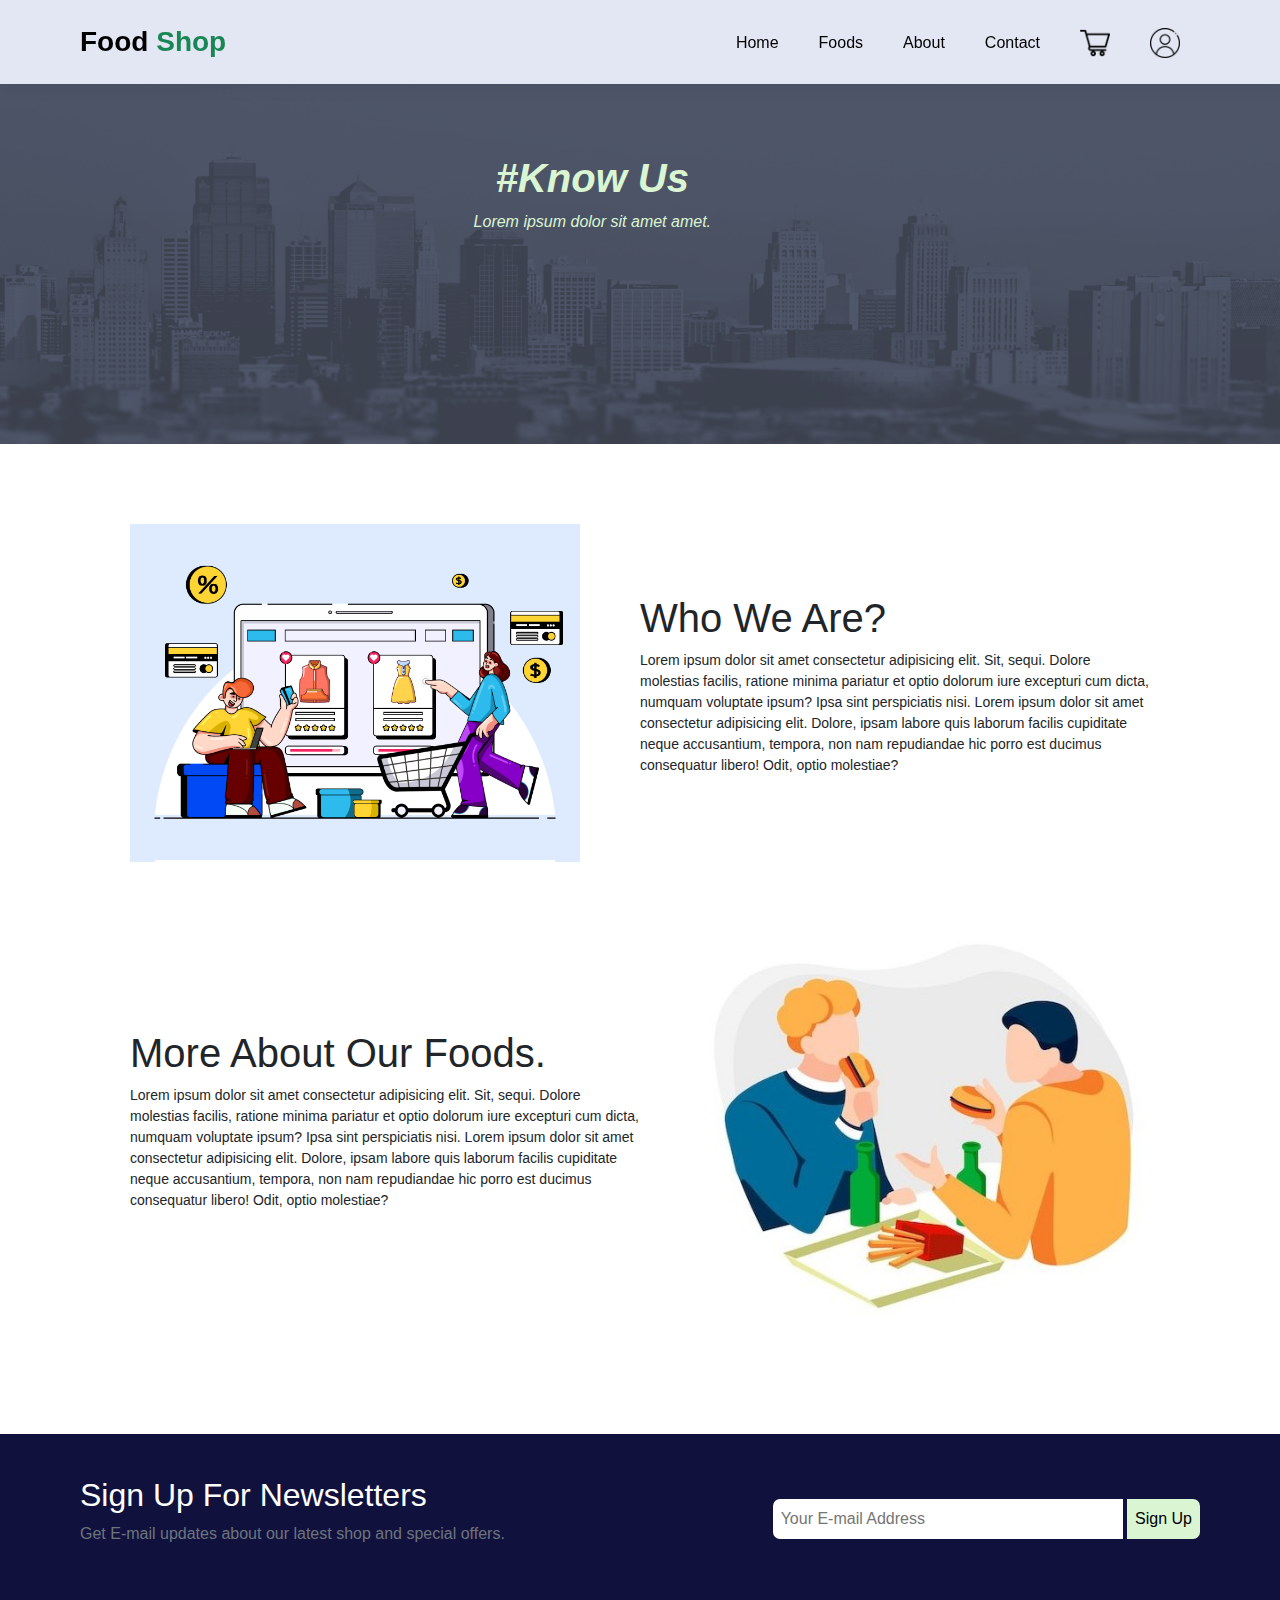
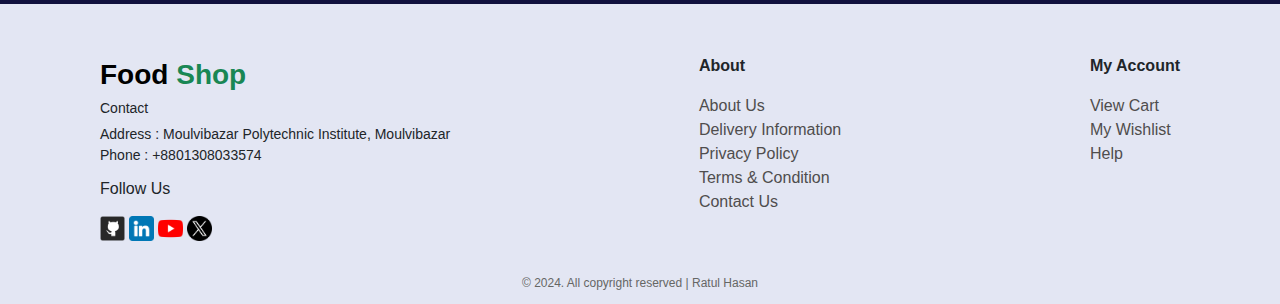
==== about.html @ 062df9e7 "Add initial project structure with HTML, CSS, and JavaScript files for foodShop" ====
<!DOCTYPE html>
<html lang="en">
<head>
    <meta charset="UTF-8">
    <meta name="viewport" content="width=device-width, initial-scale=1.0">
    <link rel="stylesheet" href="css/about.css">
    <link rel="stylesheet" href="css/bootstrapCss/bootstrap.min.css">
    <title>FOOD-SHOP</title>
</head>
<body>
<!-- header start -->
    <section id="header">
        <div class="logo"><a href="index.html">Food <span class="text-success">Shop</span></a></div>

        <div id="navBar" >
            <ul>
                <li><a href="index.html">Home</a></li>
                <li><a href="foods.html">Foods</a></li>
                <li><a href="about.html">About</a></li>
                <li><a href="contact.html">Contact</a></li>
                <li><a href="cart.html"><img src="img/cart.png" alt="AddToCart" width="30px"></a></li>
                <li><a href="user.html"><img src="img/user.png" alt="AddToCart" width="30px"></a></li>
            </ul>
        </div>
    </section>
<!-- header end -->

<!-- hero section start  -->
<section id="hero">
    <img src="img/aboutImg/aboutBanner.png" alt="">
    <div class="heroText">
        <h1>#Know Us</h1>
        <p>Lorem ipsum dolor sit amet amet.</p>
    </div>
</section>
<!-- hero section end  -->
<!-- about us section start  -->
<section id="about">
    <div class="aboutFirstSection">
        <div class="aboutImg">
            <img src="img/aboutImg/aboutFirst.jpg" alt="">
        </div>
        <div class="aboutDetails">
            <h1>Who We Are?</h1>
            <p>Lorem ipsum dolor sit amet consectetur adipisicing elit. Sit, sequi. Dolore molestias facilis, ratione minima pariatur et optio dolorum iure excepturi cum dicta, numquam voluptate ipsum? Ipsa sint perspiciatis nisi. Lorem ipsum dolor sit amet consectetur adipisicing elit. Dolore, ipsam labore quis laborum facilis cupiditate neque accusantium, tempora, non nam repudiandae hic porro est ducimus consequatur libero! Odit, optio molestiae?</p>
        </div>
    </div>
    <div class="aboutSecondSection">
        <div class="aboutDetails">
            <h1>More About Our Foods.</h1>
            <p>Lorem ipsum dolor sit amet consectetur adipisicing elit. Sit, sequi. Dolore molestias facilis, ratione minima pariatur et optio dolorum iure excepturi cum dicta, numquam voluptate ipsum? Ipsa sint perspiciatis nisi. Lorem ipsum dolor sit amet consectetur adipisicing elit. Dolore, ipsam labore quis laborum facilis cupiditate neque accusantium, tempora, non nam repudiandae hic porro est ducimus consequatur libero! Odit, optio molestiae?</p>
        </div>
        <div class="aboutImg">
            <img src="img/aboutImg/aboutSecond.jpg" alt="">
        </div>
    </div>
    </div>
</section>
<!-- about us section end  -->
<!-- news letter start  -->
<section  id="newsLetter">
    <div class="leftText">
        <h2>Sign Up For Newsletters</h2>
        <p class="text-secondary">Get E-mail updates about our latest shop and  special offers.</p>
    </div>
    <div class="rightInput">
        <input class="p-2" type="email" placeholder="Your E-mail Address ">
        <button class="p-2">Sign Up</button>
    </div>
</section>
<!-- news letter end  -->
<!-- fotter section start  -->
<footer>
    <div class="footerLinks">
        <div class="footerFirstColumn">
            <div class="logo"><a href="index.html">Food <span class="text-success">Shop</span></a></div>
            <div class="footerFirstText">
                <p>Contact</p><br>
                <p>Address : Moulvibazar Polytechnic Institute, Moulvibazar</p>
                <p>Phone : +8801308033574</p><br>
                <h6>Follow Us</h6>
            </div>
            <div class="social">
                <img src="img/social/github.png" alt="" height="25px" width="25px">
                <img src="img/social/linkedin.png" alt="" height="25px" width="25px">
                <img src="img/social/youtube.png" alt="" height="25px" width="25px">
                <img src="img/social/twitter.png" alt="" height="25px" width="25px">
            </div>
    
        </div>
        <div class="footerSecondColumn">
            <p>About</p>
            <a href="about.html">About Us</a>
            <a href="#">Delivery Information</a>
            <a href="#">Privacy Policy</a>
            <a href="#">Terms & Condition</a>
            <a href="#">Contact Us</a>
        </div>
        <div class="footerThirdColumn">
            <p>My Account</p>
            <a href="#">View Cart</a>
            <a href="#">My Wishlist</a>
            <a href="#">Help</a>
        </div>
    </div>
    <div class="footerLastText">
        <p>© 2024. All copyright reserved | Ratul Hasan</p>
    </div>
</footer>
<!-- fotter section end  -->

    <script src="js/main.js"></script>
    <script src="js/bootstrapJs/bootstrap.bundle.min.js"></script>
    <script src="js/bootstrapJs/bootstrap.min.js"></script>
</body>
</html>
---- css/about.css ----
*{
    margin: 0;
    padding: 0;
    box-sizing: border-box;
    font-family: Verdana, Geneva, Tahoma, sans-serif;
}
#header{
    position: sticky;
    top: 0;
    left: 0;
    width: 100%;
    display: flex;
    align-items: center;
    justify-content: space-between;
    padding: 0px 80px;
    background: #E3E6F3;
    box-shadow: 0 5px 15px rgba(0, 0, 0, 0.06);
    z-index: 1;
}
.logo{
    font-size: 28px;
    font-weight: bold;
}
.logo a{
    text-decoration: none;
    color: black;
}
#navBar ul{
    display: flex;
    align-items: center;
    justify-content: center;
}
#navBar ul li{
    list-style: none;
    padding: 10px 20px;
    margin-top: 18px;   
}
#navBar ul li a{
    text-decoration: none;
    color: black;
    font-weight: 400;
    transition: 0.3s ease;
}
#navBar li a:hover{
    color: green;
    /* border-bottom: 2px solid green; */
}
/* header section end  */
/* hero section start */
#hero{
    position: relative;
}
#hero .heroText{
    position: absolute;
    top: 70px;
    left: 37%;
    text-align: center;
    margin: auto;
    color: #daf5d2;
    font-family: Verdana, Geneva, Tahoma, sans-serif;
    font-style: italic;
}
#hero .heroText h1{
    font-weight: 900;
    font-family: Tahoma, Geneva, Verdana, sans-serif;
}
#hero img{
    width: 100%;
    height: 40vh;
    opacity: 0.9;
    position: relative;
}

/* hero section end */

/* about section start  */
#about{
    padding: 10px 100px;
}
#about .aboutFirstSection, .aboutSecondSection{
    display: flex;
    align-items: center;
    justify-content: space-between;
    padding-top: 70px;
}
.aboutDetails p{
    font-size: 14px;
}
#about .aboutDetails, .aboutImg{
    padding: 0 30px;
}
#about .aboutImg img{
    width: 450px;
}
/* about section end  */

/* news letter start  */
#newsLetter{
    display: flex;
    justify-content: space-between;
    align-items: center;
    padding: 60px 80px;
    margin-top: 100px;
    background-color: rgb(17, 17, 62);
    color: white;
    height: 170px;
}
.rightInput input{
    border-top-left-radius: 7px;
    border-bottom-left-radius: 7px;
    border: none;
    width: 350px;
}
.rightInput button{
    border-top-right-radius: 7px;
    border-bottom-right-radius: 7px;
    border: none;
    background-color: #daf5d2;
}
/* news letter end */
/* fotter section start */
footer{
    height: 300px;
    width: 100%;
    background: #E3E6F3;
}
.footerLinks{
    height: 270px;
    width: 100%;
    display: flex;
    justify-content: space-between;
    padding: 50px 100px 0px 100px;
}
.footerFirstColumn{
    font-size: 14px;
    
}
.footerFirstText{
    line-height: 5px;
    padding: 10px 0;
}
.footerSecondColumn a, .footerThirdColumn a{
    display: block;
    justify-content: center;
    text-decoration: none;
    color: rgb(79, 77, 77);
}
.footerSecondColumn p, .footerThirdColumn p{
    font-weight: bold;
}
.footerLastText {
    text-align: center;
    font-size: 12px;
    color: #666765;
}
/* fotter section end */
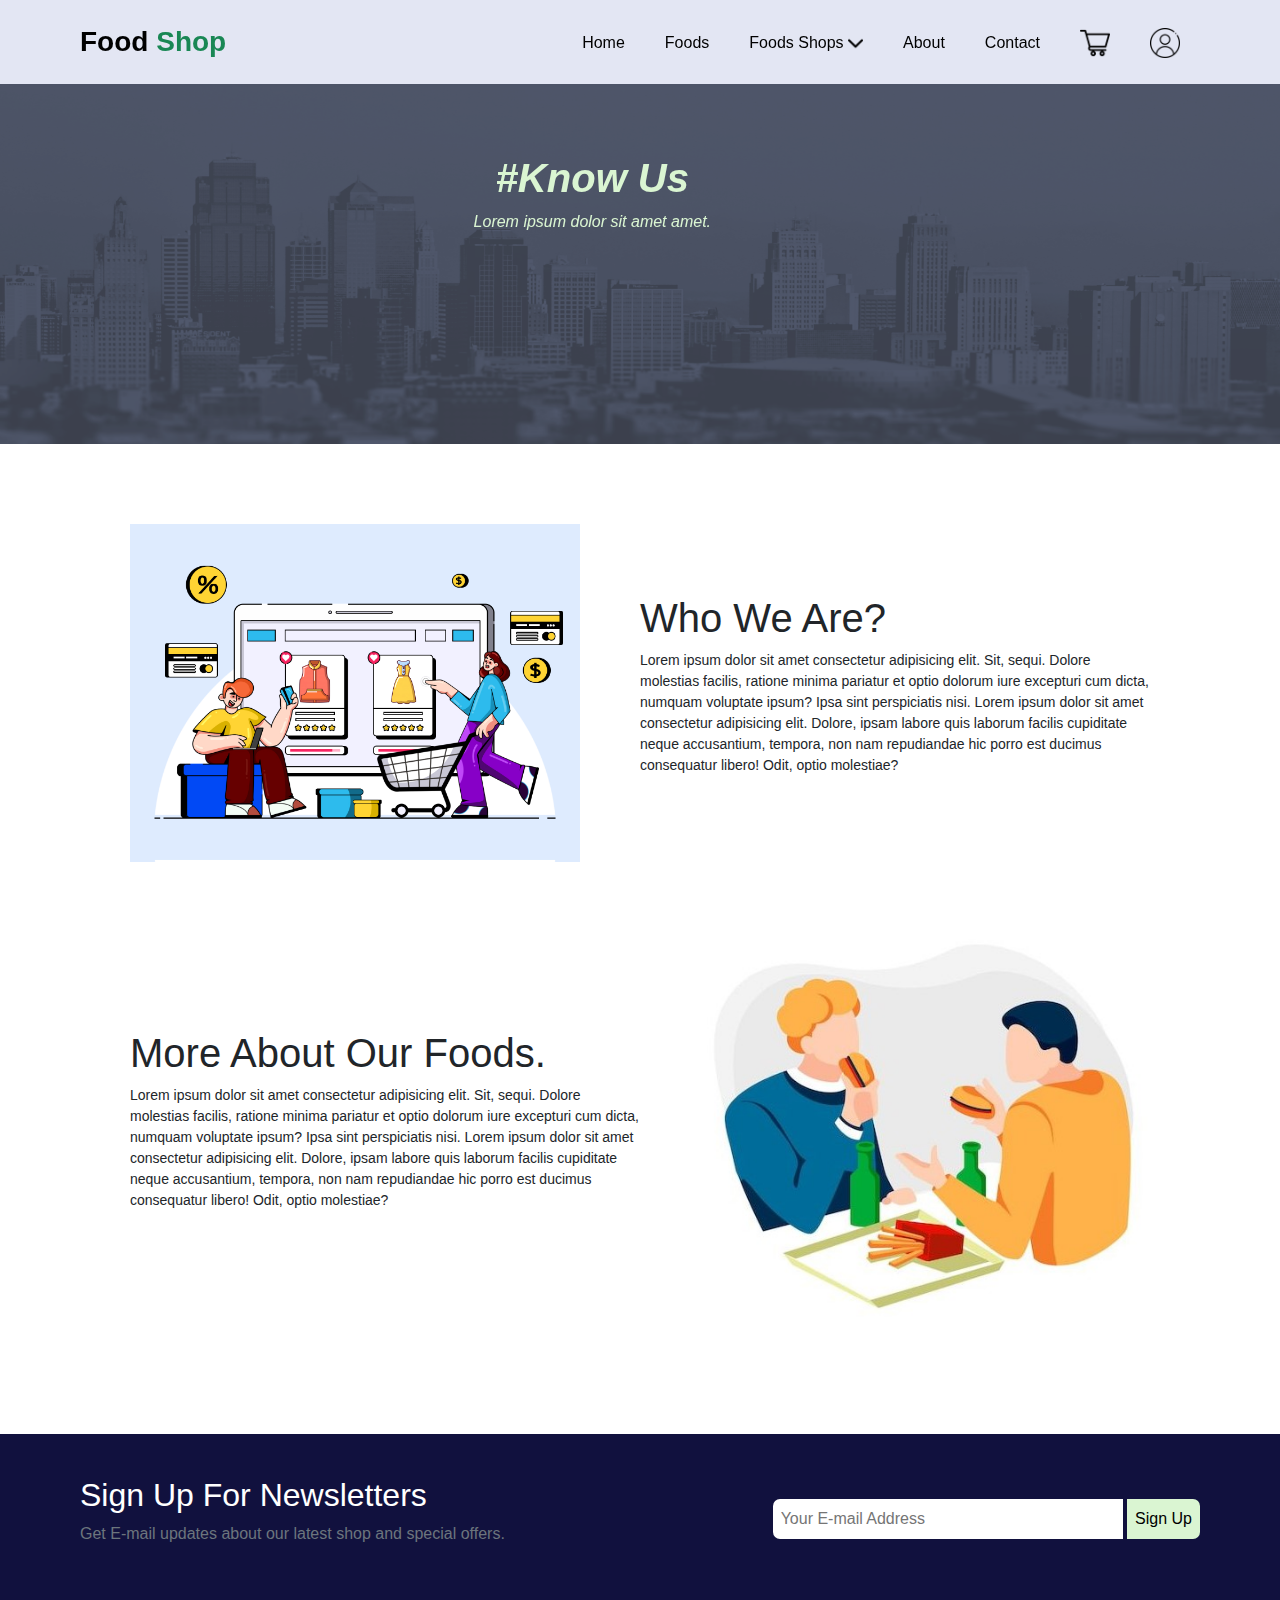
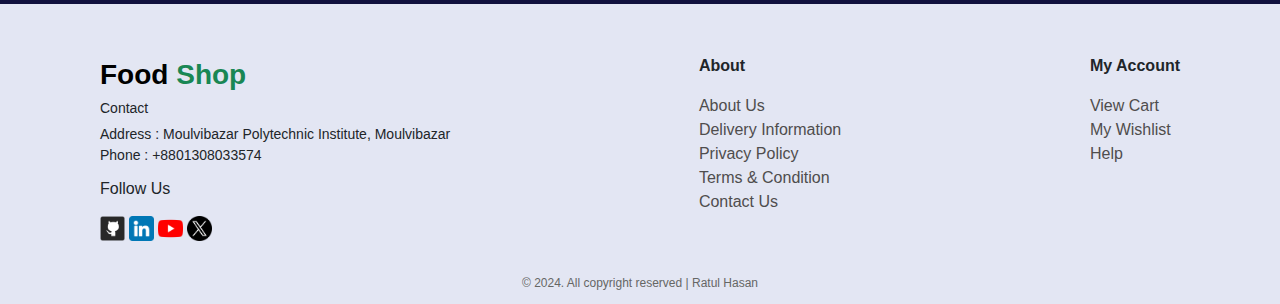
==== commit 00bc28a2: "change" ====
--- a/about.html
+++ b/about.html
@@ -4,25 +4,42 @@
     <meta charset="UTF-8">
     <meta name="viewport" content="width=device-width, initial-scale=1.0">
     <link rel="stylesheet" href="css/about.css">
+    <link rel="stylesheet" href="css/responsive.css">
     <link rel="stylesheet" href="css/bootstrapCss/bootstrap.min.css">
     <title>FOOD-SHOP</title>
 </head>
 <body>
 <!-- header start -->
-    <section id="header">
-        <div class="logo"><a href="index.html">Food <span class="text-success">Shop</span></a></div>
+<section id="header">
+    <div class="logo"><a href="index.html">Food <span class="text-success">Shop</span></a></div>
 
-        <div id="navBar" >
-            <ul>
-                <li><a href="index.html">Home</a></li>
-                <li><a href="foods.html">Foods</a></li>
-                <li><a href="about.html">About</a></li>
-                <li><a href="contact.html">Contact</a></li>
-                <li><a href="cart.html"><img src="img/cart.png" alt="AddToCart" width="30px"></a></li>
-                <li><a href="user.html"><img src="img/user.png" alt="AddToCart" width="30px"></a></li>
-            </ul>
-        </div>
-    </section>
+    <div id="navBar" >
+        <ul class="ul">
+            <li class="li"><a href="index.html">Home</a></li class="li">
+            <li class="li"><a href="foods.html">Foods</a></li>
+
+            <li class="li rotate">
+                <a href="#">Foods Shops <img class="dropdownImg" src="img/icon/dropdown.png" alt="" width="15px" height="15px"></a>
+                <ul class="dropdownShopName">
+                    <li class="dropdownShopNameListItem"><a href="foods.html">Tasty-Treat</a></li>
+                    <li class="dropdownShopNameListItem"><a href="foods.html">Kacchi-Dine</a></li>
+                    <li class="dropdownShopNameListItem"><a href="foods.html">Sharinda</a></li>
+                    <li class="dropdownShopNameListItem"><a href="foods.html">Panshi</a></li>
+                    <li class="dropdownShopNameListItem"><a href="foods.html">Mamar-Bari</a></li>
+                </ul>
+            </li>
+
+            <li class="li"><a href="about.html">About</a></li>
+            <li class="li"><a href="contact.html">Contact</a></li>
+            <div class="icon d-flex">
+                <li class="li "><a href="cart.html"><img src="img/icon/cart.png" alt="AddToCart" width="30px"></a></li>
+            <li class="li "><a href="user.html"><img src="img/icon/user.png" alt="login" width="30px"></a></li>
+            </div>
+        </ul>
+        <!-- menu icon -->
+        <img class="d-md-none " style="cursor: pointer; width:30px;" src="img/icon/menu.png" alt="menu">
+    </div>
+</section>
 <!-- header end -->
 
 <!-- hero section start  -->
--- a/css/about.css
+++ b/css/about.css
@@ -15,7 +15,6 @@
     padding: 0px 80px;
     background: #E3E6F3;
     box-shadow: 0 5px 15px rgba(0, 0, 0, 0.06);
-    z-index: 1;
 }
 .logo{
     font-size: 28px;
@@ -25,27 +24,91 @@
     text-decoration: none;
     color: black;
 }
-#navBar ul{
+.logo a:hover{
+    text-decoration: none;
+    color: black;
+}
+#navBar .ul{
     display: flex;
     align-items: center;
     justify-content: center;
 }
-#navBar ul li{
+#navBar .ul .li{
     list-style: none;
     padding: 10px 20px;
-    margin-top: 18px;   
-}
-#navBar ul li a{
+    margin-top: 18px;
+}
+#navBar .ul .li .hideItems{
+    list-style: none;
+    padding: 10px 20px;
+    margin-top: 18px;
+}
+#navBar .ul .li a{
     text-decoration: none;
     color: black;
     font-weight: 400;
     transition: 0.3s ease;
 }
-#navBar li a:hover{
+#navBar .li a:hover{
     color: green;
     /* border-bottom: 2px solid green; */
 }
+#navBar .rotate:hover .dropdownImg{
+    transform: rotate(180deg);
+    transition:  0.3s ease;
+}
+
+/* Basic styling for nav items */
+.ul {
+    list-style-type: none;
+    padding: 0;
+    display: flex;
+}
+
+.li {
+    position: relative;
+}
+
+.li > a {
+    text-decoration: none;
+    color: #333;
+}
+
+/* Dropdown menu styling */
+.dropdownShopName {
+    display: none;
+    position: absolute;
+    top: 100%;
+    left: 10px;
+    background: #E3E6F3;
+    border-radius: 5px;
+    box-shadow: 0px 8px 16px rgba(0, 0, 0, 0.2);
+    list-style-type: none;
+    padding: 0;
+    margin: 0;
+    width: 125px;
+    text-align: center;
+    z-index: 1;
+}
+
+.dropdownShopName li a {
+    color: #333;
+    padding: 10px 0px;
+    display: block;
+    text-decoration: none;
+}
+
+.dropdownShopName li a:hover {
+    background-color: #f1f1f1;
+    color: #007bff;
+}
+
+/* Show dropdown on hover */
+.li:hover .dropdownShopName {
+    display: block;
+}
 /* header section end  */
+
 /* hero section start */
 #hero{
     position: relative;
--- a/css/responsive.css
+++ b/css/responsive.css
@@ -0,0 +1,71 @@
+@media screen and (max-width: 768px) {
+        #header {
+            padding: 10px 20px;
+            /* display: block; */
+        }
+        .logo{
+            font-size: 20px;
+        }
+        #navBar .ul {
+            display: none;
+            flex-direction: column;
+            justify-content: center;
+            position: absolute;
+            top: 100%;
+            right: 2%;
+            width: 180px;
+            background: #bfc2cb;
+            border-radius: 5px;
+        }
+        #navBar .ul .li {
+            padding: 10px 20px;
+            margin-top: 10px;
+            width: 100%;
+        }
+        #hero {
+            flex-direction: column;
+            height: auto;
+            padding: 20px;
+        }
+        #hero .heroImg{
+            width: 80%;
+        }
+        #foodItems {
+            flex-direction: column;
+            align-items: center;
+        }
+        .item {
+            width: 80%;
+            margin-bottom: 20px;
+        }
+        .foodsContainer {
+            grid-template-columns: 1fr;
+            padding: 0 20px;
+        }
+        #newsLetter {
+            flex-direction: column;
+            text-align: center;
+            padding: 20px;
+        }
+        .rightInput input {
+            width: 100%;
+            margin-bottom: 10px;
+        }
+        .rightInput button {
+            width: 100%;
+        }
+        .footerLinks {
+            flex-direction: column;
+            align-items: center;
+            padding: 20px;
+        }
+        .footerFirstColumn, .footerSecondColumn, .footerThirdColumn {
+            margin-bottom: 20px;
+        }
+        #loginAndRegister {
+            padding: 20px 0;
+        }
+        #loginAndRegister form {
+            width: 90%;
+        }
+}
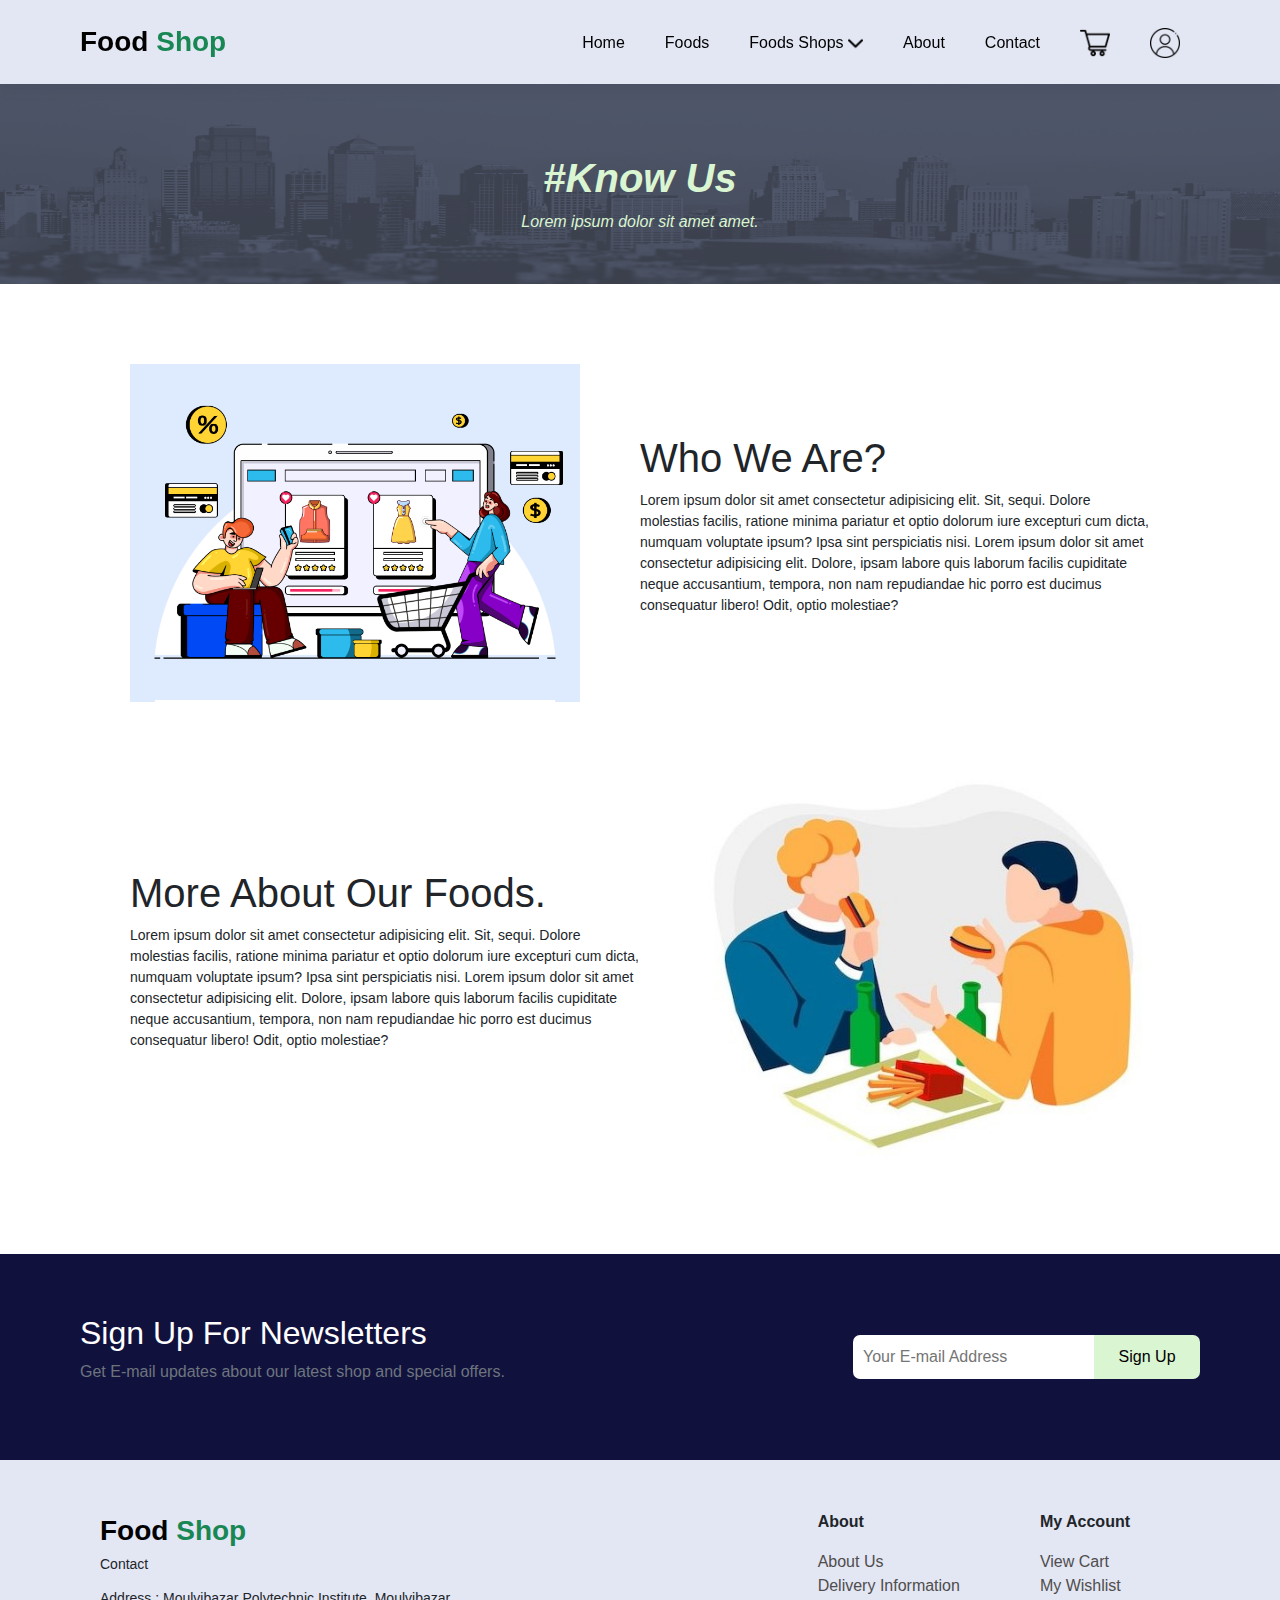
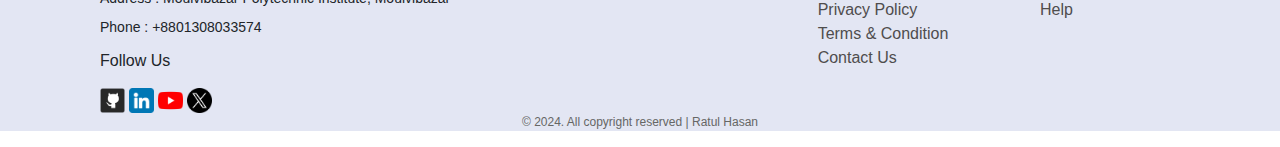
==== commit 0a497d5c: "responsive" ====
--- a/about.html
+++ b/about.html
@@ -14,7 +14,7 @@
     <div class="logo"><a href="index.html">Food <span class="text-success">Shop</span></a></div>
 
     <div id="navBar" >
-        <ul class="ul">
+        <ul class="ul" id="navBarUl">
             <li class="li"><a href="index.html">Home</a></li class="li">
             <li class="li"><a href="foods.html">Foods</a></li>
 
@@ -37,7 +37,9 @@
             </div>
         </ul>
         <!-- menu icon -->
-        <img class="d-md-none " style="cursor: pointer; width:30px;" src="img/icon/menu.png" alt="menu">
+       <div id="menuBar" class="d-md-none">
+        <img  src="img/icon/menu.png" alt="menu" style="cursor: pointer; width:30px;">
+       </div>
     </div>
 </section>
 <!-- header end -->
@@ -81,30 +83,30 @@
         <p class="text-secondary">Get E-mail updates about our latest shop and  special offers.</p>
     </div>
     <div class="rightInput">
-        <input class="p-2" type="email" placeholder="Your E-mail Address ">
-        <button class="p-2">Sign Up</button>
+        <input type="email" placeholder="Your E-mail Address ">
+        <button>Sign Up</button>
     </div>
 </section>
 <!-- news letter end  -->
 <!-- fotter section start  -->
 <footer>
-    <div class="footerLinks">
-        <div class="footerFirstColumn">
-            <div class="logo"><a href="index.html">Food <span class="text-success">Shop</span></a></div>
-            <div class="footerFirstText">
-                <p>Contact</p><br>
-                <p>Address : Moulvibazar Polytechnic Institute, Moulvibazar</p>
-                <p>Phone : +8801308033574</p><br>
-                <h6>Follow Us</h6>
-            </div>
-            <div class="social">
-                <img src="img/social/github.png" alt="" height="25px" width="25px">
-                <img src="img/social/linkedin.png" alt="" height="25px" width="25px">
-                <img src="img/social/youtube.png" alt="" height="25px" width="25px">
-                <img src="img/social/twitter.png" alt="" height="25px" width="25px">
-            </div>
-    
+<div class="footerLinks">
+    <div class="footerFirstColumn">
+        <div class="logo"><a href="index.html">Food <span class="text-success">Shop</span></a></div>
+        <div class="footerFirstText">
+            <p>Contact</p><br>
+            <p style="line-height: 1.5;">Address : Moulvibazar Polytechnic Institute, Moulvibazar</p>
+            <p>Phone : +8801308033574</p><br>
+            <h6>Follow Us</h6>
         </div>
+        <div class="social">
+            <img src="img/social/github.png" alt="" height="25px" width="25px">
+            <img src="img/social/linkedin.png" alt="" height="25px" width="25px">
+            <img src="img/social/youtube.png" alt="" height="25px" width="25px">
+            <img src="img/social/twitter.png" alt="" height="25px" width="25px">
+        </div>
+    </div>
+    <div class="footerLastColumn">
         <div class="footerSecondColumn">
             <p>About</p>
             <a href="about.html">About Us</a>
@@ -120,9 +122,10 @@
             <a href="#">Help</a>
         </div>
     </div>
-    <div class="footerLastText">
-        <p>© 2024. All copyright reserved | Ratul Hasan</p>
-    </div>
+</div>
+<div class="footerLastText">
+    <p>© 2024. All copyright reserved | Ratul Hasan</p>
+</div>
 </footer>
 <!-- fotter section end  -->
 
--- a/css/about.css
+++ b/css/about.css
@@ -64,16 +64,13 @@
     padding: 0;
     display: flex;
 }
-
 .li {
     position: relative;
 }
-
 .li > a {
     text-decoration: none;
     color: #333;
 }
-
 /* Dropdown menu styling */
 .dropdownShopName {
     display: none;
@@ -90,19 +87,16 @@
     text-align: center;
     z-index: 1;
 }
-
 .dropdownShopName li a {
     color: #333;
     padding: 10px 0px;
     display: block;
     text-decoration: none;
 }
-
 .dropdownShopName li a:hover {
     background-color: #f1f1f1;
     color: #007bff;
 }
-
 /* Show dropdown on hover */
 .li:hover .dropdownShopName {
     display: block;
@@ -112,13 +106,13 @@
 /* hero section start */
 #hero{
     position: relative;
+    z-index: -1;
 }
 #hero .heroText{
     position: absolute;
     top: 70px;
-    left: 37%;
+    width: 100%;
     text-align: center;
-    margin: auto;
     color: #daf5d2;
     font-family: Verdana, Geneva, Tahoma, sans-serif;
     font-style: italic;
@@ -129,11 +123,10 @@
 }
 #hero img{
     width: 100%;
-    height: 40vh;
+    height: 200px;
     opacity: 0.9;
     position: relative;
 }
-
 /* hero section end */
 
 /* about section start  */
@@ -163,32 +156,37 @@
     justify-content: space-between;
     align-items: center;
     padding: 60px 80px;
-    margin-top: 100px;
+    margin-top: 80px;
     background-color: rgb(17, 17, 62);
     color: white;
-    height: 170px;
+}
+.rightInput{
+    display: flex;
+    justify-content: center;
+    align-items: center;
 }
 .rightInput input{
     border-top-left-radius: 7px;
     border-bottom-left-radius: 7px;
     border: none;
-    width: 350px;
+    width: 80%;
+    padding: 10px;
 }
 .rightInput button{
     border-top-right-radius: 7px;
     border-bottom-right-radius: 7px;
     border: none;
     background-color: #daf5d2;
+    width: 120px;
+    padding: 10px;
 }
 /* news letter end */
 /* fotter section start */
 footer{
-    height: 300px;
     width: 100%;
     background: #E3E6F3;
 }
 .footerLinks{
-    height: 270px;
     width: 100%;
     display: flex;
     justify-content: space-between;
@@ -206,6 +204,10 @@
     display: block;
     justify-content: center;
     text-decoration: none;
+    color: rgb(79, 77, 77);
+}
+.footerSecondColumn a:hover , .footerThirdColumn a:hover{
+    text-decoration: underline;
     color: rgb(79, 77, 77);
 }
 .footerSecondColumn p, .footerThirdColumn p{
@@ -216,4 +218,28 @@
     font-size: 12px;
     color: #666765;
 }
-/* fotter section end */+.footerThirdColumn{
+    padding: 0 50px 0 80px;
+}
+.footerLastColumn{
+    display: flex;
+}
+/* fotter section end */
+@media screen and (max-width: 768px) {
+    #about{
+        padding: 0;
+    }
+    #about .aboutFirstSection, #about .aboutSecondSection{
+        display: flex;
+        flex-direction: column;
+    }
+    #about .aboutFirstSection{
+        flex-direction: column-reverse;
+    }
+    #about .aboutDetails, .aboutImg{
+        padding: 0 30px;
+    }
+    #about .aboutImg img{
+        width: 100%;
+    }
+}
--- a/css/responsive.css
+++ b/css/responsive.css
@@ -1,71 +1,77 @@
 @media screen and (max-width: 768px) {
-        #header {
-            padding: 10px 20px;
-            /* display: block; */
-        }
-        .logo{
-            font-size: 20px;
-        }
-        #navBar .ul {
-            display: none;
-            flex-direction: column;
-            justify-content: center;
-            position: absolute;
-            top: 100%;
-            right: 2%;
-            width: 180px;
-            background: #bfc2cb;
-            border-radius: 5px;
-        }
-        #navBar .ul .li {
-            padding: 10px 20px;
-            margin-top: 10px;
-            width: 100%;
-        }
-        #hero {
-            flex-direction: column;
-            height: auto;
-            padding: 20px;
-        }
-        #hero .heroImg{
-            width: 80%;
-        }
-        #foodItems {
-            flex-direction: column;
-            align-items: center;
-        }
-        .item {
-            width: 80%;
-            margin-bottom: 20px;
-        }
-        .foodsContainer {
-            grid-template-columns: 1fr;
-            padding: 0 20px;
-        }
-        #newsLetter {
-            flex-direction: column;
-            text-align: center;
-            padding: 20px;
-        }
-        .rightInput input {
-            width: 100%;
-            margin-bottom: 10px;
-        }
-        .rightInput button {
-            width: 100%;
-        }
-        .footerLinks {
-            flex-direction: column;
-            align-items: center;
-            padding: 20px;
-        }
-        .footerFirstColumn, .footerSecondColumn, .footerThirdColumn {
-            margin-bottom: 20px;
-        }
-        #loginAndRegister {
-            padding: 20px 0;
-        }
-        #loginAndRegister form {
-            width: 90%;
-        }
-}
+    #header {
+        padding: 10px 20px;
+        /* display: block; */
+    }
+    .logo{
+        font-size: 20px;
+    }
+    #navBar .ul {
+        display: none;
+        flex-direction: column;
+        justify-content: center;
+        position: absolute;
+        top: 100%;
+        right: 2%;
+        width: 180px;
+        background: #bfc2cb;
+        border-radius: 5px;
+    }
+    #navBar .ul .li {
+        padding: 10px 20px;
+        margin-top: 10px;
+        width: 100%;
+    }
+
+
+/* code for news letter section */
+    #newsLetter{
+        display: block;
+        padding: 0 5%;
+        /* height: 200px; */
+    }
+    .rightInput{
+        padding-bottom: 30px;
+    }
+    .rightInput input{
+        width: 70%;
+
+    }
+    #newsLetter .leftText{
+        text-align: center;
+        padding-top: 20px;
+    }
+    #newsLetter .leftText h2{
+        font-size: 20px;
+        font-weight: semi-bold;
+    }
+/* code for news letter section */
+
+/* code for footer section */
+    .footerLinks{
+        width: 100%;
+        display: block;
+        padding: 20px;
+        font-size: 13px;
+    }
+    .footerFirstColumn{
+        line-height: 4;
+    }
+    .social{
+        margin-top: -15px;
+    }
+    .footerSecondColumn a, .footerThirdColumn a{
+        display: block;
+    }
+    .footerSecondColumn p, .footerThirdColumn p{
+        font-weight: bold;
+        font-size: 15px !important;
+    }
+    .footerThirdColumn{
+        padding: 0 30px 0 30px;
+    }
+    .footerLastColumn{
+        display: flex;
+    }
+/* code for footer section */
+}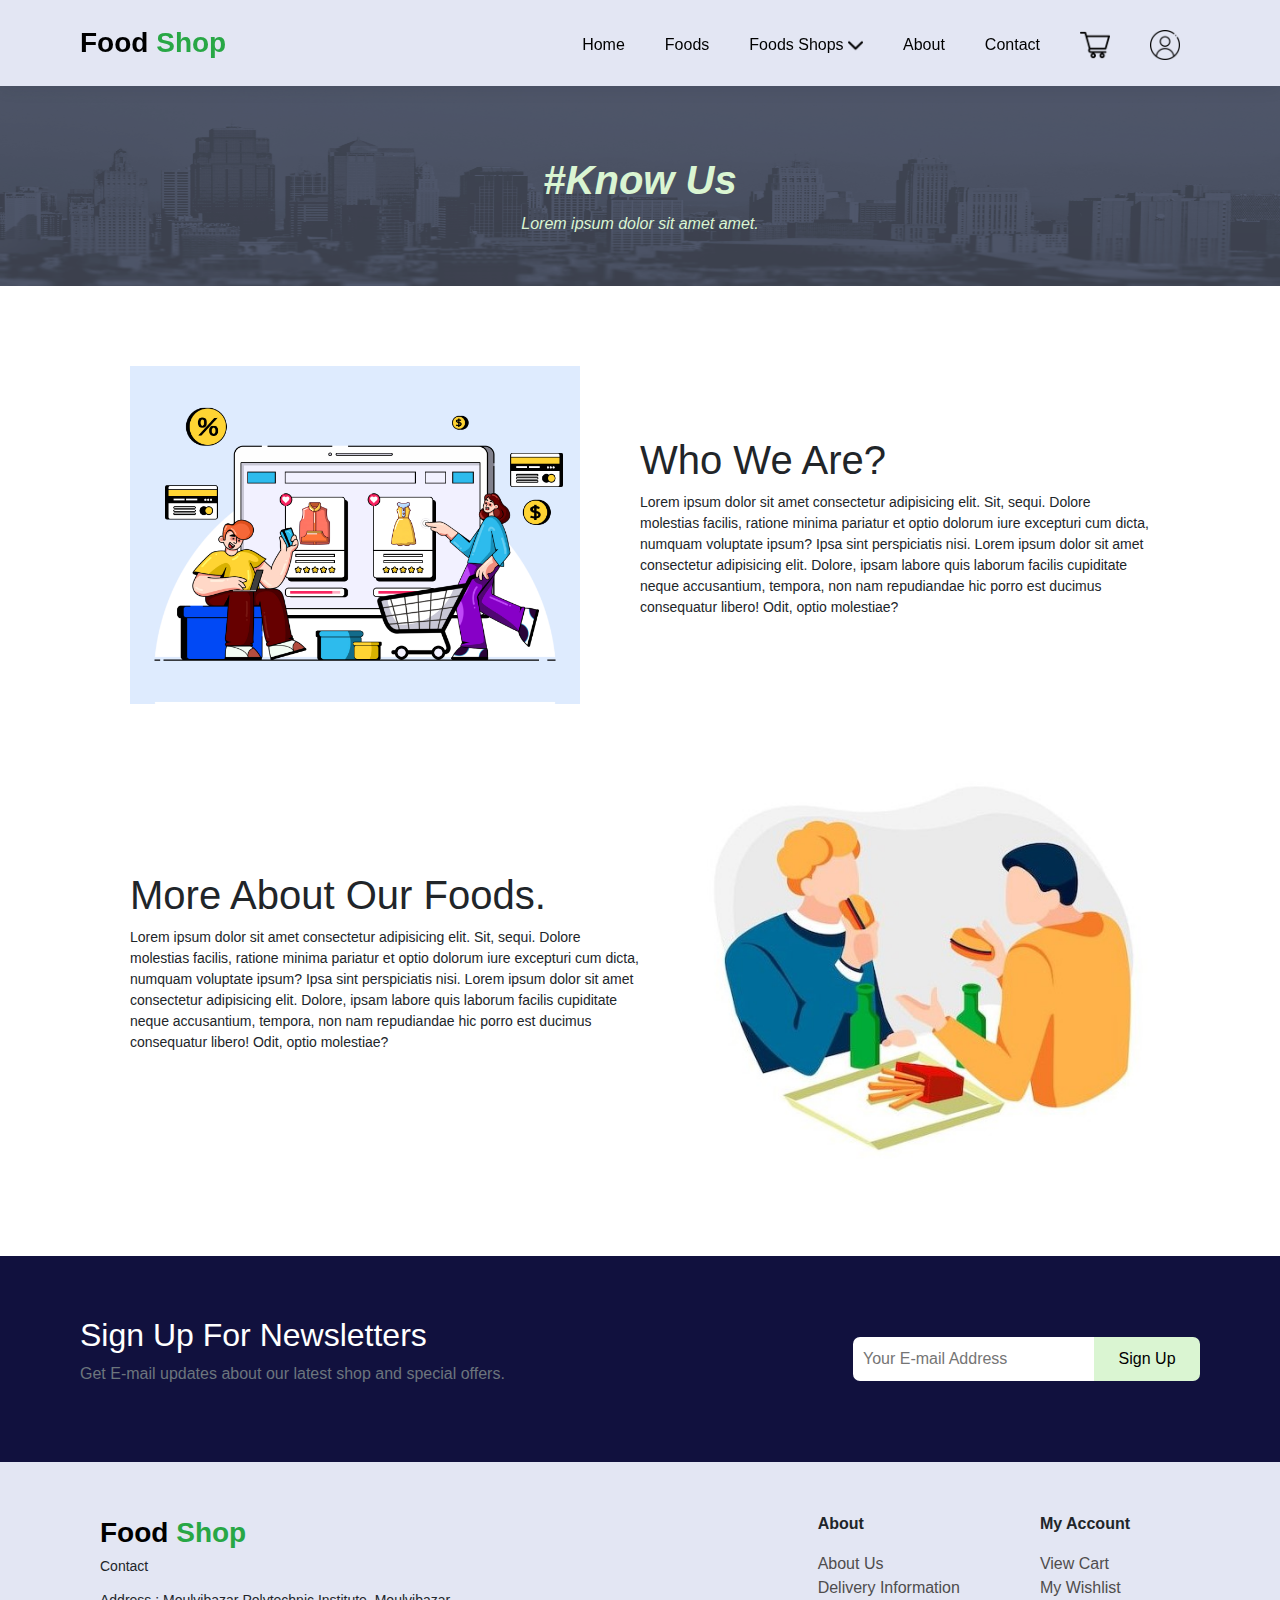
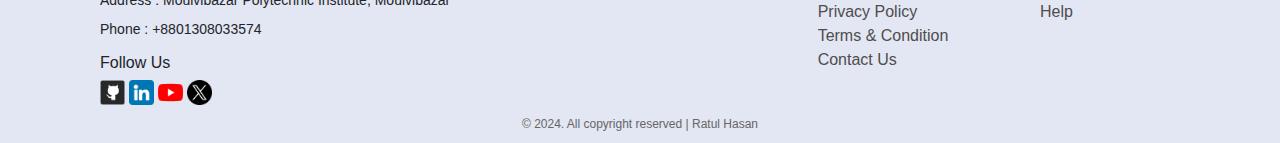
==== commit 9e24154c: "final" ====
--- a/about.html
+++ b/about.html
@@ -4,8 +4,9 @@
     <meta charset="UTF-8">
     <meta name="viewport" content="width=device-width, initial-scale=1.0">
     <link rel="stylesheet" href="css/about.css">
+    <link rel="stylesheet" href="css/common.css">
     <link rel="stylesheet" href="css/responsive.css">
-    <link rel="stylesheet" href="css/bootstrapCss/bootstrap.min.css">
+    <link rel="stylesheet" href="https://stackpath.bootstrapcdn.com/bootstrap/4.5.2/css/bootstrap.min.css">
     <title>FOOD-SHOP</title>
 </head>
 <body>
--- a/css/about.css
+++ b/css/about.css
@@ -1,108 +1,3 @@
-*{
-    margin: 0;
-    padding: 0;
-    box-sizing: border-box;
-    font-family: Verdana, Geneva, Tahoma, sans-serif;
-}
-#header{
-    position: sticky;
-    top: 0;
-    left: 0;
-    width: 100%;
-    display: flex;
-    align-items: center;
-    justify-content: space-between;
-    padding: 0px 80px;
-    background: #E3E6F3;
-    box-shadow: 0 5px 15px rgba(0, 0, 0, 0.06);
-}
-.logo{
-    font-size: 28px;
-    font-weight: bold;
-}
-.logo a{
-    text-decoration: none;
-    color: black;
-}
-.logo a:hover{
-    text-decoration: none;
-    color: black;
-}
-#navBar .ul{
-    display: flex;
-    align-items: center;
-    justify-content: center;
-}
-#navBar .ul .li{
-    list-style: none;
-    padding: 10px 20px;
-    margin-top: 18px;
-}
-#navBar .ul .li .hideItems{
-    list-style: none;
-    padding: 10px 20px;
-    margin-top: 18px;
-}
-#navBar .ul .li a{
-    text-decoration: none;
-    color: black;
-    font-weight: 400;
-    transition: 0.3s ease;
-}
-#navBar .li a:hover{
-    color: green;
-    /* border-bottom: 2px solid green; */
-}
-#navBar .rotate:hover .dropdownImg{
-    transform: rotate(180deg);
-    transition:  0.3s ease;
-}
-
-/* Basic styling for nav items */
-.ul {
-    list-style-type: none;
-    padding: 0;
-    display: flex;
-}
-.li {
-    position: relative;
-}
-.li > a {
-    text-decoration: none;
-    color: #333;
-}
-/* Dropdown menu styling */
-.dropdownShopName {
-    display: none;
-    position: absolute;
-    top: 100%;
-    left: 10px;
-    background: #E3E6F3;
-    border-radius: 5px;
-    box-shadow: 0px 8px 16px rgba(0, 0, 0, 0.2);
-    list-style-type: none;
-    padding: 0;
-    margin: 0;
-    width: 125px;
-    text-align: center;
-    z-index: 1;
-}
-.dropdownShopName li a {
-    color: #333;
-    padding: 10px 0px;
-    display: block;
-    text-decoration: none;
-}
-.dropdownShopName li a:hover {
-    background-color: #f1f1f1;
-    color: #007bff;
-}
-/* Show dropdown on hover */
-.li:hover .dropdownShopName {
-    display: block;
-}
-/* header section end  */
-
 /* hero section start */
 #hero{
     position: relative;
@@ -150,81 +45,6 @@
 }
 /* about section end  */
 
-/* news letter start  */
-#newsLetter{
-    display: flex;
-    justify-content: space-between;
-    align-items: center;
-    padding: 60px 80px;
-    margin-top: 80px;
-    background-color: rgb(17, 17, 62);
-    color: white;
-}
-.rightInput{
-    display: flex;
-    justify-content: center;
-    align-items: center;
-}
-.rightInput input{
-    border-top-left-radius: 7px;
-    border-bottom-left-radius: 7px;
-    border: none;
-    width: 80%;
-    padding: 10px;
-}
-.rightInput button{
-    border-top-right-radius: 7px;
-    border-bottom-right-radius: 7px;
-    border: none;
-    background-color: #daf5d2;
-    width: 120px;
-    padding: 10px;
-}
-/* news letter end */
-/* fotter section start */
-footer{
-    width: 100%;
-    background: #E3E6F3;
-}
-.footerLinks{
-    width: 100%;
-    display: flex;
-    justify-content: space-between;
-    padding: 50px 100px 0px 100px;
-}
-.footerFirstColumn{
-    font-size: 14px;
-    
-}
-.footerFirstText{
-    line-height: 5px;
-    padding: 10px 0;
-}
-.footerSecondColumn a, .footerThirdColumn a{
-    display: block;
-    justify-content: center;
-    text-decoration: none;
-    color: rgb(79, 77, 77);
-}
-.footerSecondColumn a:hover , .footerThirdColumn a:hover{
-    text-decoration: underline;
-    color: rgb(79, 77, 77);
-}
-.footerSecondColumn p, .footerThirdColumn p{
-    font-weight: bold;
-}
-.footerLastText {
-    text-align: center;
-    font-size: 12px;
-    color: #666765;
-}
-.footerThirdColumn{
-    padding: 0 50px 0 80px;
-}
-.footerLastColumn{
-    display: flex;
-}
-/* fotter section end */
 @media screen and (max-width: 768px) {
     #about{
         padding: 0;
--- a/css/common.css
+++ b/css/common.css
@@ -0,0 +1,163 @@
+/* header section start */
+#header {
+    position: sticky;
+    top: 0;
+    left: 0;
+    width: 100%;
+    display: flex;
+    align-items: center;
+    justify-content: space-between;
+    padding: 0px 80px;
+    background: #E3E6F3;
+    box-shadow: 0 5px 15px rgba(0, 0, 0, 0.06);
+    z-index: 1000;
+}
+.logo {
+    font-size: 28px;
+    font-weight: bold;
+}
+.logo a {
+    text-decoration: none;
+    color: black;
+}
+.logo a:hover{
+    text-decoration: none;
+    color: black;
+}
+#navBar .ul {
+    display: flex;
+    align-items: center;
+    justify-content: center;
+}
+#navBar .ul .li {
+    list-style: none;
+    margin-top: 20px;
+    padding: 10px 20px;
+    position: relative; /* Make sure this is set to position relative */
+}
+#navBar .ul .li a {
+    text-decoration: none;
+    color: black;
+    font-weight: 400;
+    transition: 0.3s ease;
+}
+#navBar .li a:hover {
+    color: green;
+}
+#navBar .rotate:hover .dropdownImg{
+    transform: rotate(180deg);
+    transition:  0.3s ease;
+}
+/* Dropdown menu styling */
+.dropdownShopName {
+    display: none;
+    position: absolute;
+    top: 100%;
+    left: 10px;
+    background-color: #ffffff;
+    box-shadow: 0px 8px 16px rgba(0, 0, 0, 0.2);
+    list-style-type: none;
+    padding: 0;
+    margin: 0;
+    width: 125px;
+    text-align: center;
+    /* min-width: 120px; */
+    z-index: 1;
+    background: #E3E6F3;
+    border-radius: 5px;
+}
+.dropdownShopName li a {
+    color: #333;
+    padding: 10px 0px;
+    display: block;
+    text-decoration: none;
+}
+.dropdownShopName li a:hover {
+    background-color: #f1f1f1;
+    color: #007bff;
+}
+/* Show dropdown on hover */
+.li:hover .dropdownShopName {
+    display: block;
+}
+/* header section end  */
+
+
+/* news letter start  */
+#newsLetter{
+    display: flex;
+    justify-content: space-between;
+    align-items: center;
+    padding: 60px 80px;
+    margin-top: 80px;
+    background-color: rgb(17, 17, 62);
+    color: white;
+}
+.rightInput{
+    display: flex;
+    justify-content: center;
+    align-items: center;
+}
+.rightInput input{
+    border-top-left-radius: 7px;
+    border-bottom-left-radius: 7px;
+    border: none;
+    width: 80%;
+    padding: 10px;
+}
+.rightInput button{
+    border-top-right-radius: 7px;
+    border-bottom-right-radius: 7px;
+    border: none;
+    background-color: #daf5d2;
+    width: 120px;
+    padding: 10px;
+}
+/* news letter end */
+
+
+/* fotter section start */
+footer{
+    width: 100%;
+    background: #E3E6F3;
+}
+.footerLinks{
+    width: 100%;
+    display: flex;
+    justify-content: space-between;
+    padding: 50px 100px 0px 100px;
+}
+.footerFirstColumn{
+    font-size: 14px;
+}
+.footerFirstText{
+    line-height: 5px;
+    padding: 10px 0 0 0;
+}
+.footerSecondColumn a, .footerThirdColumn a{
+    display: block;
+    justify-content: center;
+    text-decoration: none;
+    color: rgb(79, 77, 77);
+}
+.footerSecondColumn a:hover , .footerThirdColumn a:hover{
+    text-decoration: underline;
+    color: rgb(79, 77, 77);
+}
+.footerSecondColumn p, .footerThirdColumn p{
+    font-weight: bold;
+}
+.footerLastText p{
+    text-align: center;
+    font-size: 12px;
+    color: #666765;
+    margin-bottom: 0;
+    padding: 10px;
+}
+.footerThirdColumn{
+    padding: 0 50px 0 80px;
+}
+.footerLastColumn{
+    display: flex;
+}
+/* fotter section end */--- a/css/responsive.css
+++ b/css/responsive.css
@@ -22,7 +22,6 @@
         margin-top: 10px;
         width: 100%;
     }
-
 
 /* code for news letter section */
     #newsLetter{
